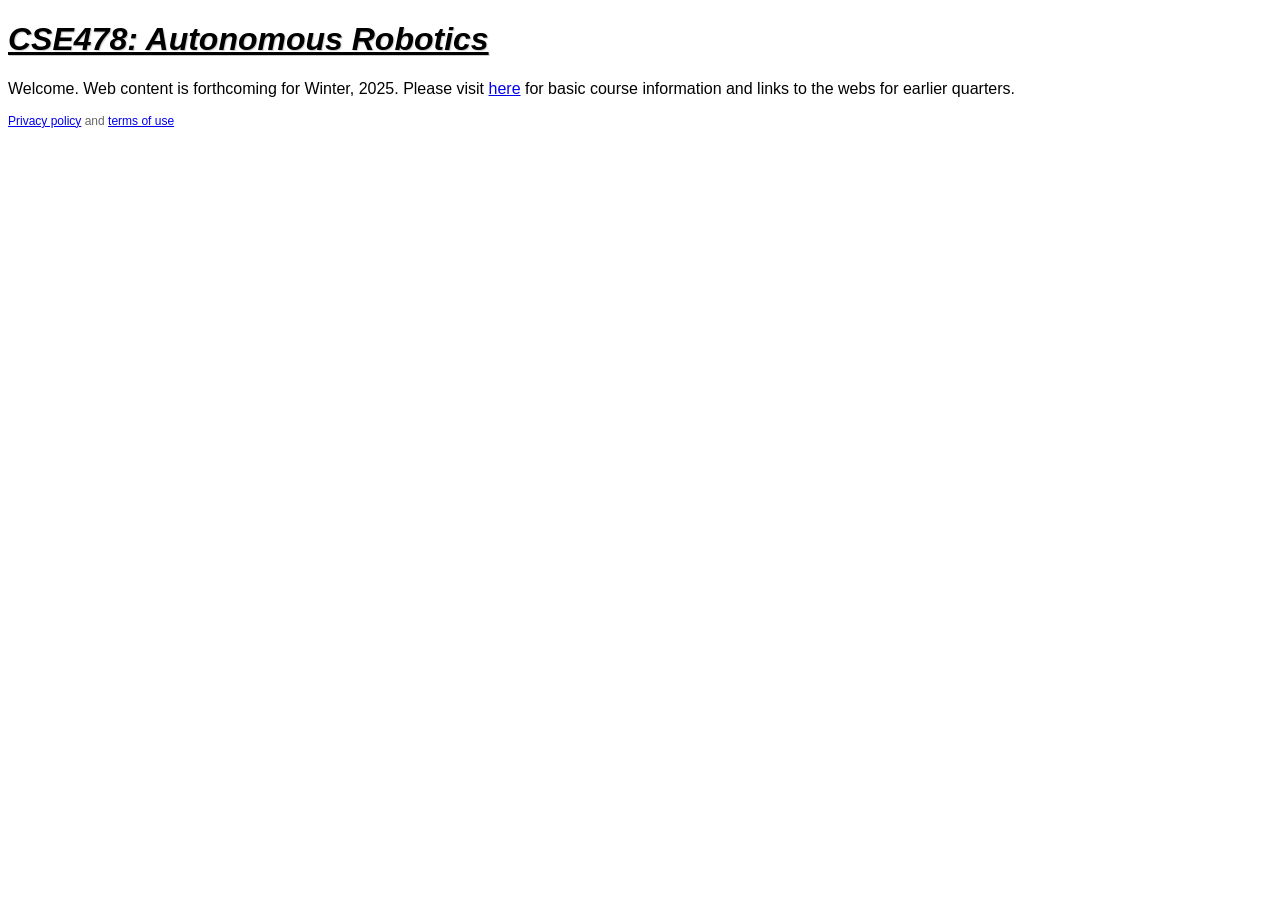
==== index.html @ a18a8666 "first commit" ====
<!DOCTYPE html>
<html>
<head>
 <title>CSE478: Autonomous Robotics</title> 
 <style type="text/css">
  body {
   font-family: verdana,sans-serif;
  }
  h1 {
   text-decoration: underline;
   font-style: oblique;
   text-shadow: 1px 1px 1px #ccc;
  }
  .terms {
   font-size: 9pt;
   color: #666;
  }
 </style>
</head>
<body>
<h1>CSE478: Autonomous Robotics</h1>

<p>Welcome. Web content is forthcoming for Winter, 2025. Please visit 
<a href="../">here</a> for basic course information and links to the webs 
for earlier quarters.</p>

<div class="terms"><a href="https://www.washington.edu/online/privacy/" title="University of Washington Online Privacy Statement">Privacy policy</a> and <a href="https://www.washington.edu/online/terms/" title="University of Washington Website Terms and Conditions of Use">terms of use</a></div>
</body>
</html>
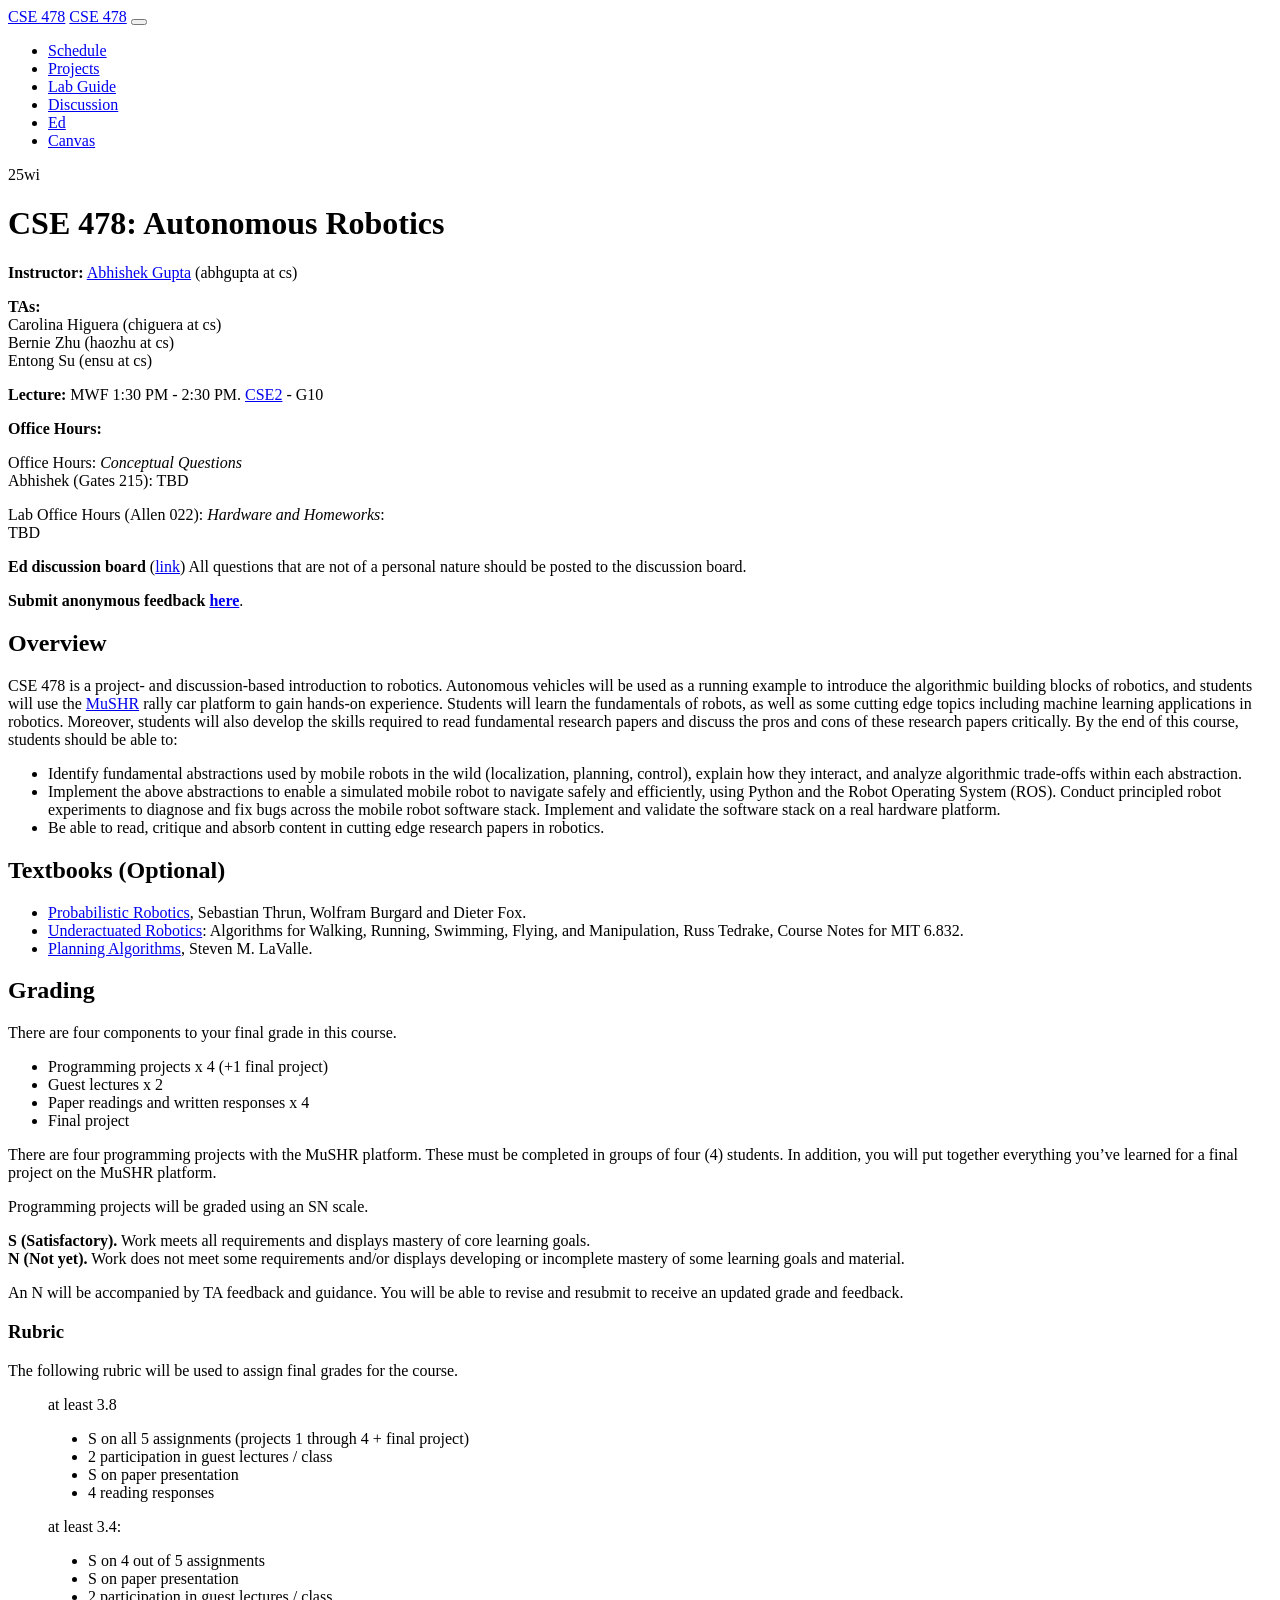
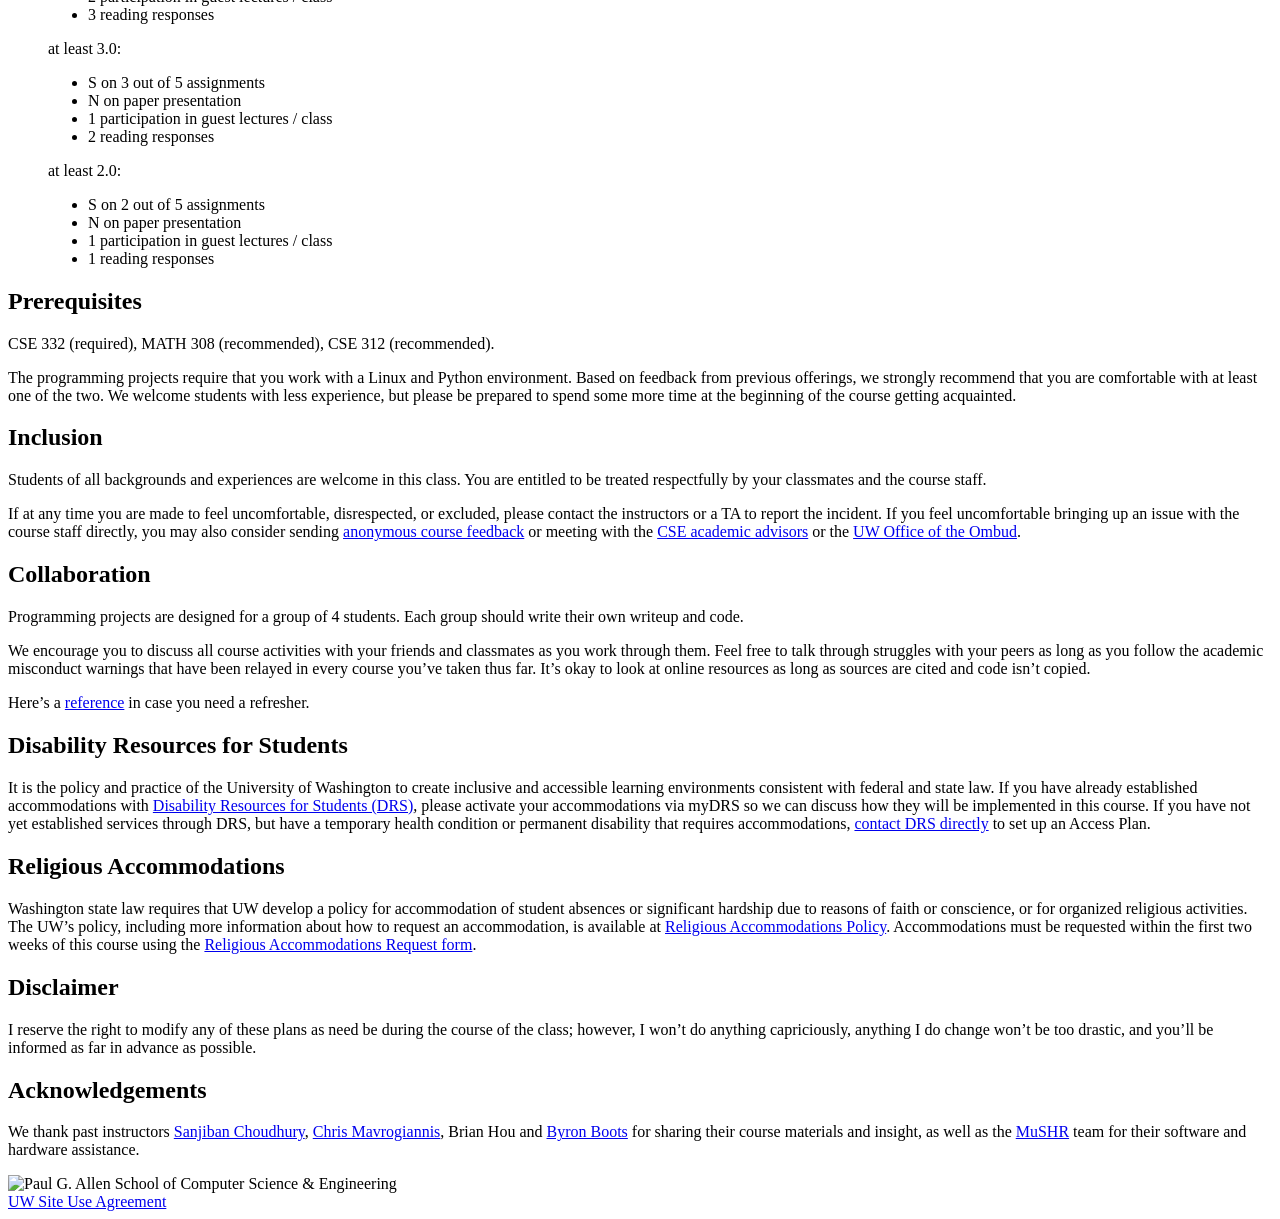
==== commit d48f6ec2: "update indez and sitemap" ====
--- a/index.html
+++ b/index.html
@@ -1,29 +1,216 @@
 <!DOCTYPE html>
-<html>
-<head>
- <title>CSE478: Autonomous Robotics</title> 
- <style type="text/css">
-  body {
-   font-family: verdana,sans-serif;
-  }
-  h1 {
-   text-decoration: underline;
-   font-style: oblique;
-   text-shadow: 1px 1px 1px #ccc;
-  }
-  .terms {
-   font-size: 9pt;
-   color: #666;
-  }
- </style>
-</head>
-<body>
-<h1>CSE478: Autonomous Robotics</h1>
-
-<p>Welcome. Web content is forthcoming for Winter, 2025. Please visit 
-<a href="../">here</a> for basic course information and links to the webs 
-for earlier quarters.</p>
-
-<div class="terms"><a href="https://www.washington.edu/online/privacy/" title="University of Washington Online Privacy Statement">Privacy policy</a> and <a href="https://www.washington.edu/online/terms/" title="University of Washington Website Terms and Conditions of Use">terms of use</a></div>
-</body>
+<html lang="en">
+  <head>
+  <meta charset="utf-8">
+  <meta name="viewport" content="width=device-width, initial-scale=1, shrink-to-fit=no">
+
+  <meta name="generator" content="Hugo 0.82.0" />
+
+  <title>CSE 478 | Autonomous Robotics</title>
+
+  
+  <link rel="stylesheet" href="/courses/cse478/25wi/css/style.min.ecaf9ba3e25bf0e4c0d3a033f865796bf2281f8c58839e7f2290407c7c779834.css">
+  </head>
+
+  <body><header class="courseweb-header">
+  <nav class="navbar fixed-top navbar-expand-sm navbar-dark bg-dark">
+    <a class="navbar-brand navbar-brand-filled bg-uwpurple d-none d-sm-inline" href="/courses/cse478/25wi/">CSE 478</a>
+    <a class="navbar-brand d-sm-none" href="/courses/cse478/25wi/">CSE 478</a>
+    <button class="navbar-toggler" type="button" data-toggle="collapse" data-target="#nav" aria-controls="nav" aria-expanded="false" aria-label="Toggle navigation">
+      <span class="navbar-toggler-icon"></span>
+    </button>
+
+    
+    <div id="nav" class="collapse navbar-collapse">
+      <ul class="navbar-nav mr-auto">
+        
+        
+        
+        
+        
+        <li class="nav-item">
+          <a class="nav-link" href="/courses/cse478/25wi/schedule/">Schedule</a>
+        </li>
+        
+        
+        
+        
+        
+        
+        <li class="nav-item">
+          <a class="nav-link" href="/courses/cse478/25wi/projects/">Projects</a>
+        </li>
+        
+        
+        
+        
+        
+        
+        <li class="nav-item">
+          <a class="nav-link" href="/courses/cse478/25wi/mushr_lab/">Lab Guide</a>
+        </li>
+        
+        
+        
+        
+        
+        
+        <li class="nav-item">
+          <a class="nav-link" href="/courses/cse478/25wi/discussion/">Discussion</a>
+        </li>
+        
+        
+        
+        
+        
+        
+        <li class="nav-item">
+          <a class="nav-link" href="https://edstem.org/us/courses/50038/discussion/">Ed</a>
+        </li>
+        
+        
+        
+        
+        
+        
+        <li class="nav-item">
+          <a class="nav-link" href="https://canvas.uw.edu/courses/1694425">Canvas</a>
+        </li>
+        
+        
+        
+        
+        
+      </ul>
+    </div>
+    <span class="navbar-brand navbar-brand-filled bg-uwpurple d-none d-md-inline">25wi</span>
+  </nav>
+</header>
+
+    <div class="container">
+      
+<div class="row">
+  <div class="col-12">
+    <h1 id="cse-478-autonomous-robotics">CSE 478: Autonomous Robotics</h1>
+<p><strong>Instructor:</strong> <a href="https://homes.cs.washington.edu/~abhgupta/">Abhishek Gupta</a> (abhgupta at cs)</p>
+<p><strong>TAs:</strong><br>
+Carolina Higuera (chiguera at cs)<br>
+Bernie Zhu (haozhu at cs)<br>
+Entong Su (ensu at cs)</p>
+<p><strong>Lecture:</strong> MWF 1:30 PM - 2:30 PM. <a href="https://www.washington.edu/maps/#!/bag">CSE2</a> - G10</p>
+<p><strong>Office Hours:</strong></p>
+<p>Office Hours: <em>Conceptual Questions</em><br>
+Abhishek (Gates 215): TBD</p>
+<p>Lab Office Hours (Allen 022): <em>Hardware and Homeworks</em>:<br>
+TBD<br>
+<p><strong>Ed discussion board</strong> (<a href="https://edstem.org/us/courses/50038/discussion/">link</a>) All questions that are not of a personal nature should be posted to the discussion board.</p>
+<p><strong>Submit anonymous feedback <a href="https://feedback.cs.washington.edu/">here</a></strong>.</p>
+<h2 id="overview">Overview</h2>
+<p>CSE 478 is a project- and discussion-based introduction to robotics. Autonomous vehicles will be used as a running example to introduce the algorithmic building blocks of robotics, and students will use the <a href="https://mushr.io">MuSHR</a> rally car platform to gain hands-on experience. Students will learn the fundamentals of robots, as well as some cutting edge topics including machine learning applications in robotics. Moreover, students will also develop the skills required to read fundamental research papers and discuss the pros and cons of these research papers critically. By the end of this course, students should be able to:</p>
+<ul>
+<li>Identify fundamental abstractions used by mobile robots in the wild (localization, planning, control), explain how they interact, and analyze algorithmic trade-offs within each abstraction.</li>
+<li>Implement the above abstractions to enable a simulated mobile robot to navigate safely and efficiently, using Python and the Robot Operating System (ROS). Conduct principled robot experiments to diagnose and fix bugs across the mobile robot software stack. Implement and validate the software stack on a real hardware platform.</li>
+<li>Be able to read, critique and absorb content in cutting edge research papers in robotics.</li>
+</ul>
+<h2 id="textbooks-optional">Textbooks (Optional)</h2>
+<ul>
+<li><a href="http://www.probabilistic-robotics.org/">Probabilistic Robotics</a>, Sebastian Thrun, Wolfram Burgard and Dieter Fox.</li>
+<li><a href="http://underactuated.mit.edu/">Underactuated Robotics</a>: Algorithms for Walking, Running, Swimming, Flying, and Manipulation, Russ Tedrake, Course Notes for MIT 6.832.</li>
+<li><a href="http://lavalle.pl/planning/">Planning Algorithms</a>, Steven M. LaValle.</li>
+</ul>
+<h2 id="grading">Grading</h2>
+<p>There are four components to your final grade in this course.</p>
+<ul>
+<li>Programming projects x 4 (+1 final project)</li>
+<li>Guest lectures x 2</li>
+<li>Paper readings and written responses x 4</li>
+<li>Final project</li>
+</ul>
+<p>There are four programming projects with the MuSHR platform.
+These must be completed in groups of four (4) students.
+In addition, you will put together everything you&rsquo;ve learned for a final project on the MuSHR platform.</p>
+<p>Programming projects will be graded using an SN scale.</p>
+<p><strong>S (Satisfactory).</strong> Work meets all requirements and displays mastery of core learning goals.<br>
+<strong>N (Not yet).</strong> Work does not meet some requirements and/or displays developing or incomplete mastery of some learning goals and material.</p>
+<p>An N will be accompanied by TA feedback and guidance. You will be able to revise and resubmit to receive an updated grade and feedback.</p>
+<h3 id="rubric">Rubric</h3>
+<p>The following rubric will be used to assign final grades for the course.</p>
+<blockquote>
+<p>at least 3.8</p>
+<ul>
+<li>S on all 5 assignments (projects 1 through 4 + final project)</li>
+<li>2 participation in guest lectures / class</li>
+<li>S on paper presentation</li>
+<li>4 reading responses</li>
+</ul>
+</blockquote>
+<blockquote>
+<p>at least 3.4:</p>
+<ul>
+<li>S on 4 out of 5 assignments</li>
+<li>S on paper presentation</li>
+<li>2 participation in guest lectures / class</li>
+<li>3 reading responses</li>
+</ul>
+<p>at least 3.0:</p>
+<ul>
+<li>S on 3 out of 5 assignments</li>
+<li>N on paper presentation</li>
+<li>1 participation in guest lectures / class</li>
+<li>2 reading responses</li>
+</ul>
+<p>at least 2.0:</p>
+<ul>
+<li>S on 2 out of 5 assignments</li>
+<li>N on paper presentation</li>
+<li>1 participation in guest lectures / class</li>
+<li>1 reading responses</li>
+</ul>
+</blockquote>
+<h2 id="prerequisites">Prerequisites</h2>
+<p>CSE 332 (required), MATH 308 (recommended), CSE 312 (recommended).</p>
+<p>The programming projects require that you work with a Linux and Python environment. Based on feedback from previous offerings, we strongly recommend that you are comfortable with at least one of the two. We welcome students with less experience, but please be prepared to spend some more time at the beginning of the course getting acquainted.</p>
+<h2 id="inclusion">Inclusion</h2>
+<p>Students of all backgrounds and experiences are welcome in this class. You are entitled to be treated respectfully by your classmates and the course staff.</p>
+<p>If at any time you are made to feel uncomfortable, disrespected, or excluded, please contact the instructors or a TA to report the incident. If you feel uncomfortable bringing up an issue with the course staff directly, you may also consider sending <a href="https://feedback.cs.washington.edu/">anonymous course feedback</a> or meeting with the <a href="https://www.cs.washington.edu/academics/ugrad/advising">CSE academic advisors</a> or the <a href="https://www.washington.edu/ombud/">UW Office of the Ombud</a>.</p>
+<h2 id="collaboration">Collaboration</h2>
+<p>Programming projects are designed for a group of 4 students.
+Each group should write their own writeup and code.</p>
+<p>We encourage you to discuss all course activities with your friends and classmates as you work through them. Feel free to talk through struggles with your peers as long as you follow the academic misconduct warnings that have been relayed in every course you&rsquo;ve taken thus far. It&rsquo;s okay to look at online
+resources as long as sources are cited and code isn&rsquo;t copied.</p>
+<p>Here&rsquo;s a <a href="https://www.cs.washington.edu/academics/misconduct/">reference</a> in case you need a refresher.</p>
+<h2 id="disability-resources-for-students">Disability Resources for Students</h2>
+<p>It is the policy and practice of the University of Washington to create inclusive and accessible learning environments consistent with federal and state law. If you have already established accommodations with <a href="https://depts.washington.edu/uwdrs/">Disability Resources for Students (DRS)</a>, please activate your accommodations via myDRS so we
+can discuss how they will be implemented in this course. If you have not yet established services through DRS, but have a temporary health condition or permanent disability that requires accommodations, <a href="https://depts.washington.edu/uwdrs/">contact DRS directly</a> to set up an Access Plan.</p>
+<h2 id="religious-accommodations">Religious Accommodations</h2>
+<p>Washington state law requires that UW develop a policy for accommodation of student absences or significant hardship due to reasons of faith or conscience, or for organized religious activities. The UW’s policy, including more information about how to request an accommodation, is available at <a href="https://registrar.washington.edu/staffandfaculty/religious-accommodations-policy/">Religious Accommodations Policy</a>. Accommodations must be requested within the first two weeks of this course using the <a href="https://registrar.washington.edu/students/religious-accommodations-request/">Religious Accommodations Request form</a>.</p>
+<h2 id="disclaimer">Disclaimer</h2>
+<p>I reserve the right to modify any of these plans as need be during the course of the class; however, I won&rsquo;t do anything capriciously, anything I do change won&rsquo;t be too drastic, and you&rsquo;ll be informed as far in advance as possible.</p>
+<h2 id="acknowledgements">Acknowledgements</h2>
+<p>We thank past instructors <a href="http://www.sanjibanchoudhury.com/">Sanjiban Choudhury</a>, <a href="https://chrismavrogiannis.com/">Chris Mavrogiannis</a>, Brian Hou and <a href="https://homes.cs.washington.edu/~bboots/">Byron Boots</a> for sharing their course materials and insight, as well as the <a href="https://mushr.io">MuSHR</a> team for their software and hardware assistance.</p>
+
+  </div>
+</div>
+
+    </div>
+    <footer class="courseweb-footer">
+  <div class="float-left courseweb-cse-wordmark">
+    <img class="img-fluid"
+         src="/courses/cse478/25wi/img/cse-wordmark.png"
+         alt="Paul G. Allen School of Computer Science & Engineering" />
+  </div>
+  <div class="float-right">
+    <a href="//www.washington.edu/online/terms/">UW Site Use Agreement</a>
+  </div>    
+</footer>
+
+
+
+<script src="https://code.jquery.com/jquery-3.2.1.slim.min.js" integrity="sha384-KJ3o2DKtIkvYIK3UENzmM7KCkRr/rE9/Qpg6aAZGJwFDMVNA/GpGFF93hXpG5KkN" crossorigin="anonymous"></script>
+<script src="https://cdnjs.cloudflare.com/ajax/libs/popper.js/1.12.9/umd/popper.min.js" integrity="sha384-ApNbgh9B+Y1QKtv3Rn7W3mgPxhU9K/ScQsAP7hUibX39j7fakFPskvXusvfa0b4Q" crossorigin="anonymous"></script>
+<script src="https://maxcdn.bootstrapcdn.com/bootstrap/4.0.0/js/bootstrap.min.js" integrity="sha384-JZR6Spejh4U02d8jOt6vLEHfe/JQGiRRSQQxSfFWpi1MquVdAyjUar5+76PVCmYl" crossorigin="anonymous"></script>
+
+
+
+  </body>
 </html>
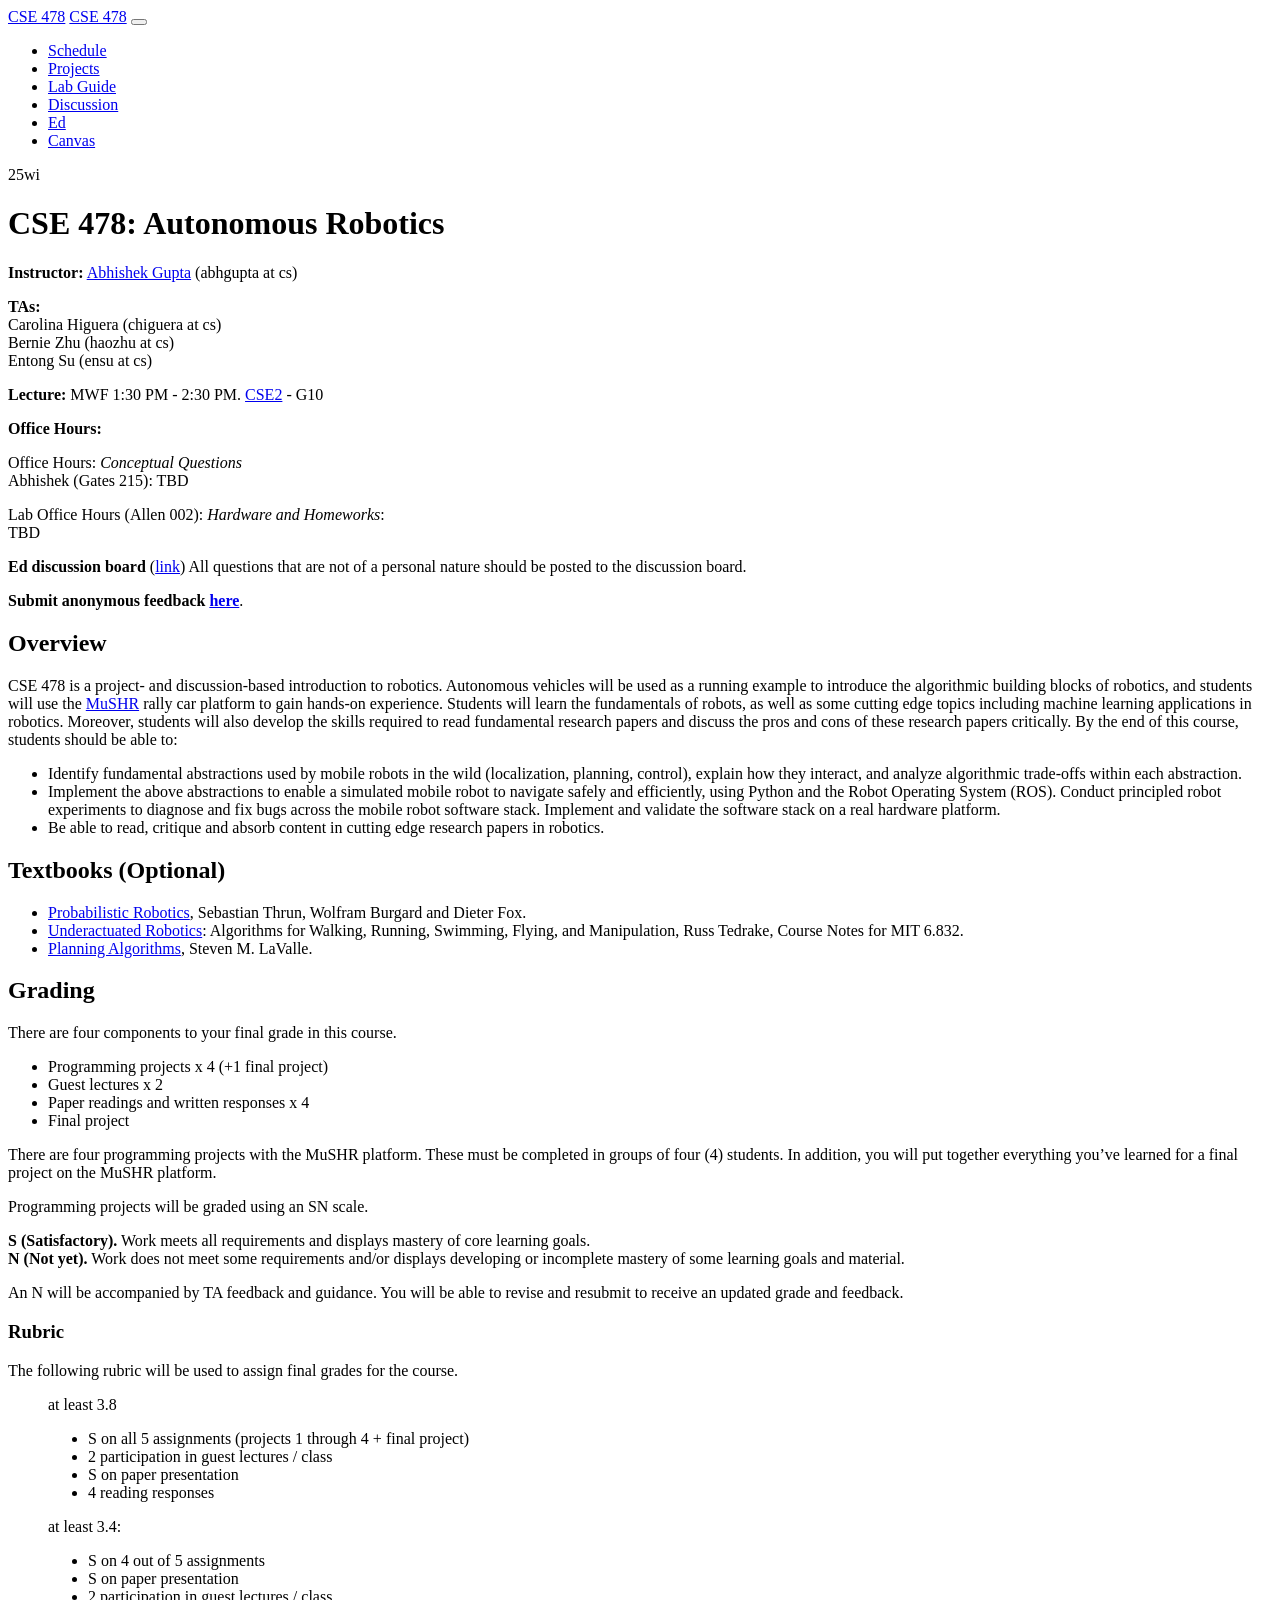
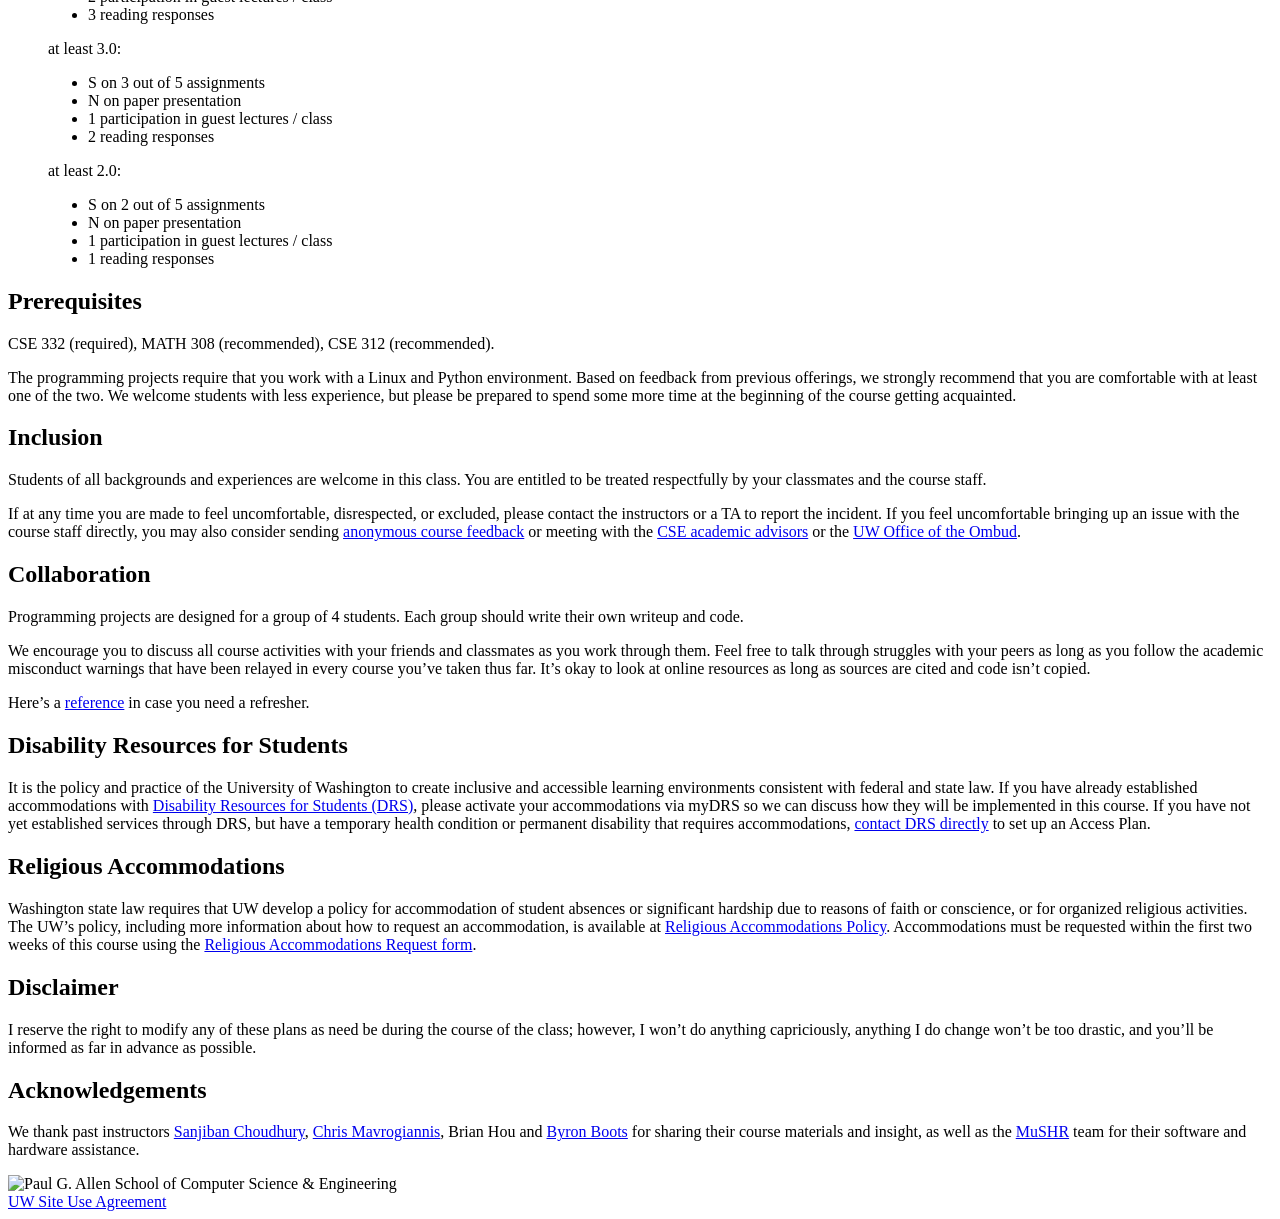
==== commit f6c64fdd: "update lab room" ====
--- a/index.html
+++ b/index.html
@@ -65,7 +65,7 @@
         
         
         <li class="nav-item">
-          <a class="nav-link" href="https://edstem.org/us/courses/50038/discussion/">Ed</a>
+          <a class="nav-link" href="https://edstem.org/us/courses/70353/discussion/">Ed</a>
         </li>
         
         
@@ -101,9 +101,9 @@
 <p><strong>Office Hours:</strong></p>
 <p>Office Hours: <em>Conceptual Questions</em><br>
 Abhishek (Gates 215): TBD</p>
-<p>Lab Office Hours (Allen 022): <em>Hardware and Homeworks</em>:<br>
+<p>Lab Office Hours (Allen 002): <em>Hardware and Homeworks</em>:<br>
 TBD<br>
-<p><strong>Ed discussion board</strong> (<a href="https://edstem.org/us/courses/50038/discussion/">link</a>) All questions that are not of a personal nature should be posted to the discussion board.</p>
+<p><strong>Ed discussion board</strong> (<a href="https://edstem.org/us/courses/70353/discussion/">link</a>) All questions that are not of a personal nature should be posted to the discussion board.</p>
 <p><strong>Submit anonymous feedback <a href="https://feedback.cs.washington.edu/">here</a></strong>.</p>
 <h2 id="overview">Overview</h2>
 <p>CSE 478 is a project- and discussion-based introduction to robotics. Autonomous vehicles will be used as a running example to introduce the algorithmic building blocks of robotics, and students will use the <a href="https://mushr.io">MuSHR</a> rally car platform to gain hands-on experience. Students will learn the fundamentals of robots, as well as some cutting edge topics including machine learning applications in robotics. Moreover, students will also develop the skills required to read fundamental research papers and discuss the pros and cons of these research papers critically. By the end of this course, students should be able to:</p>
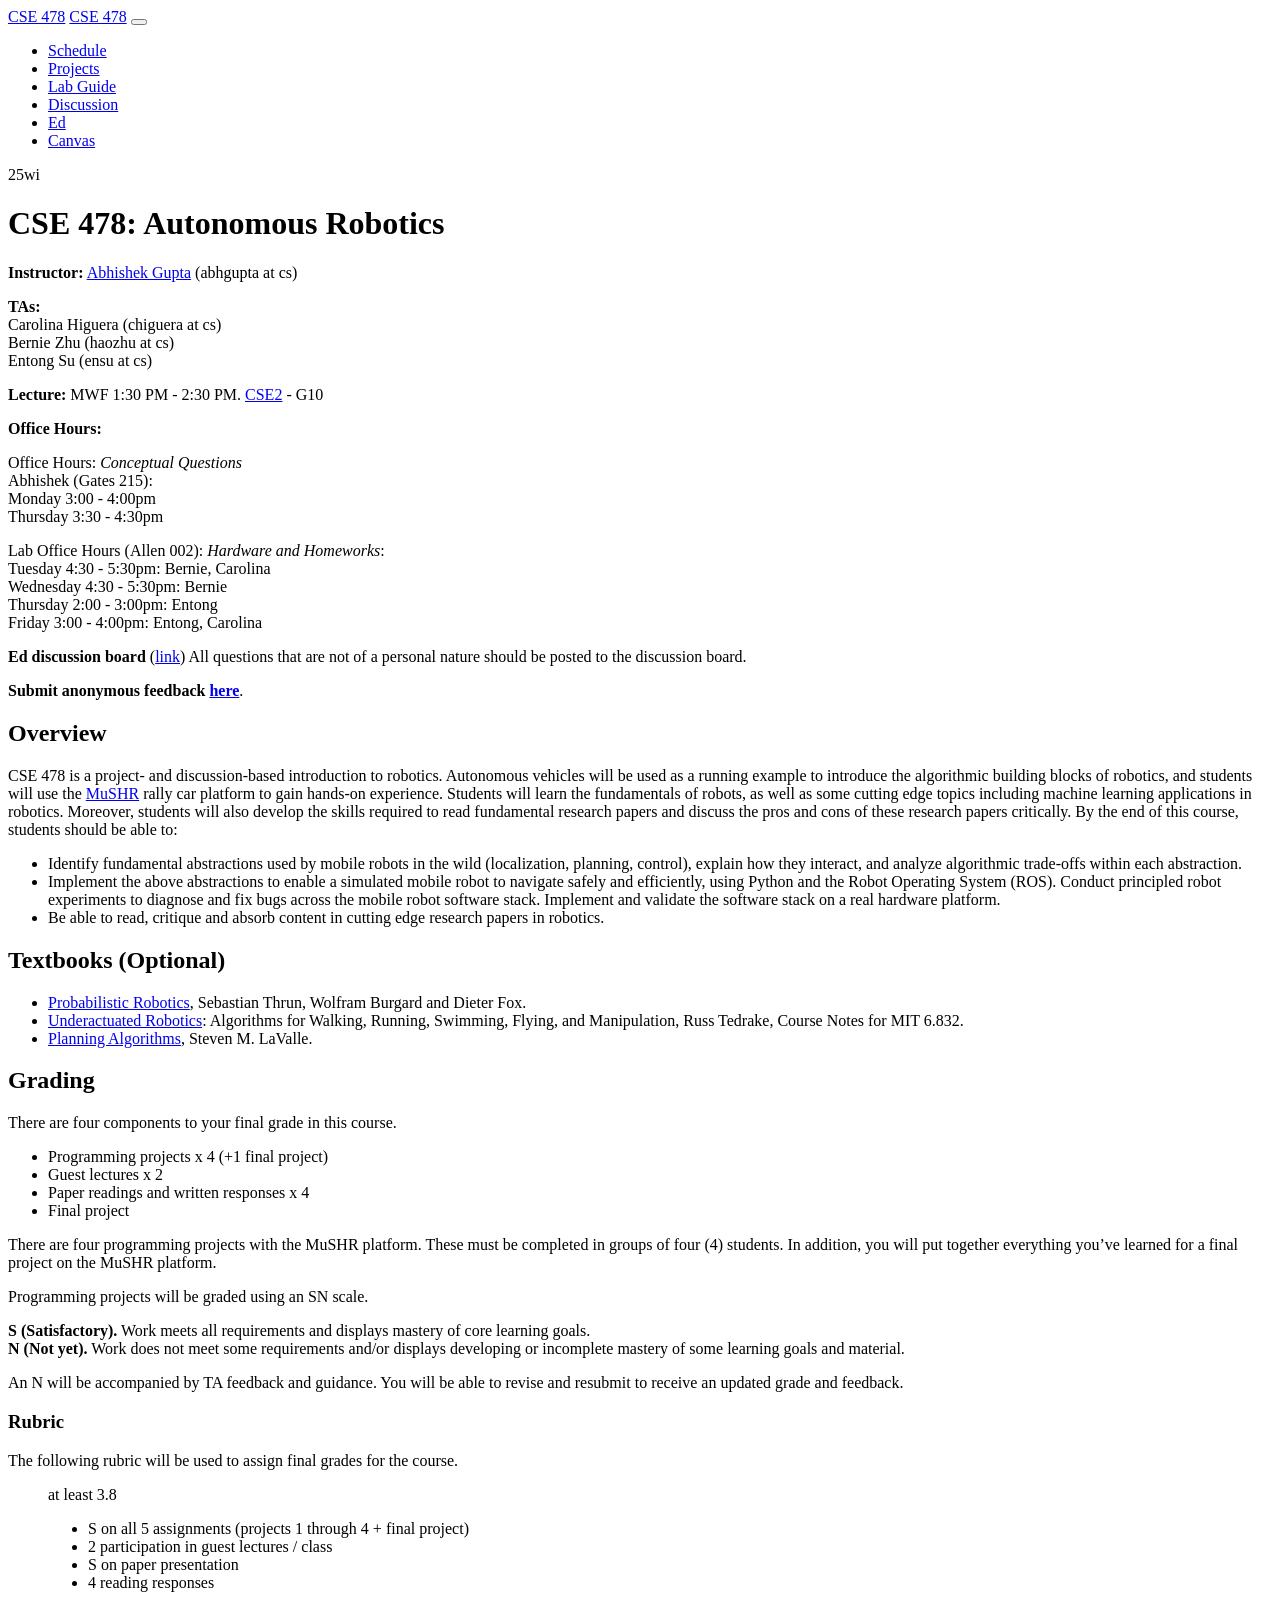
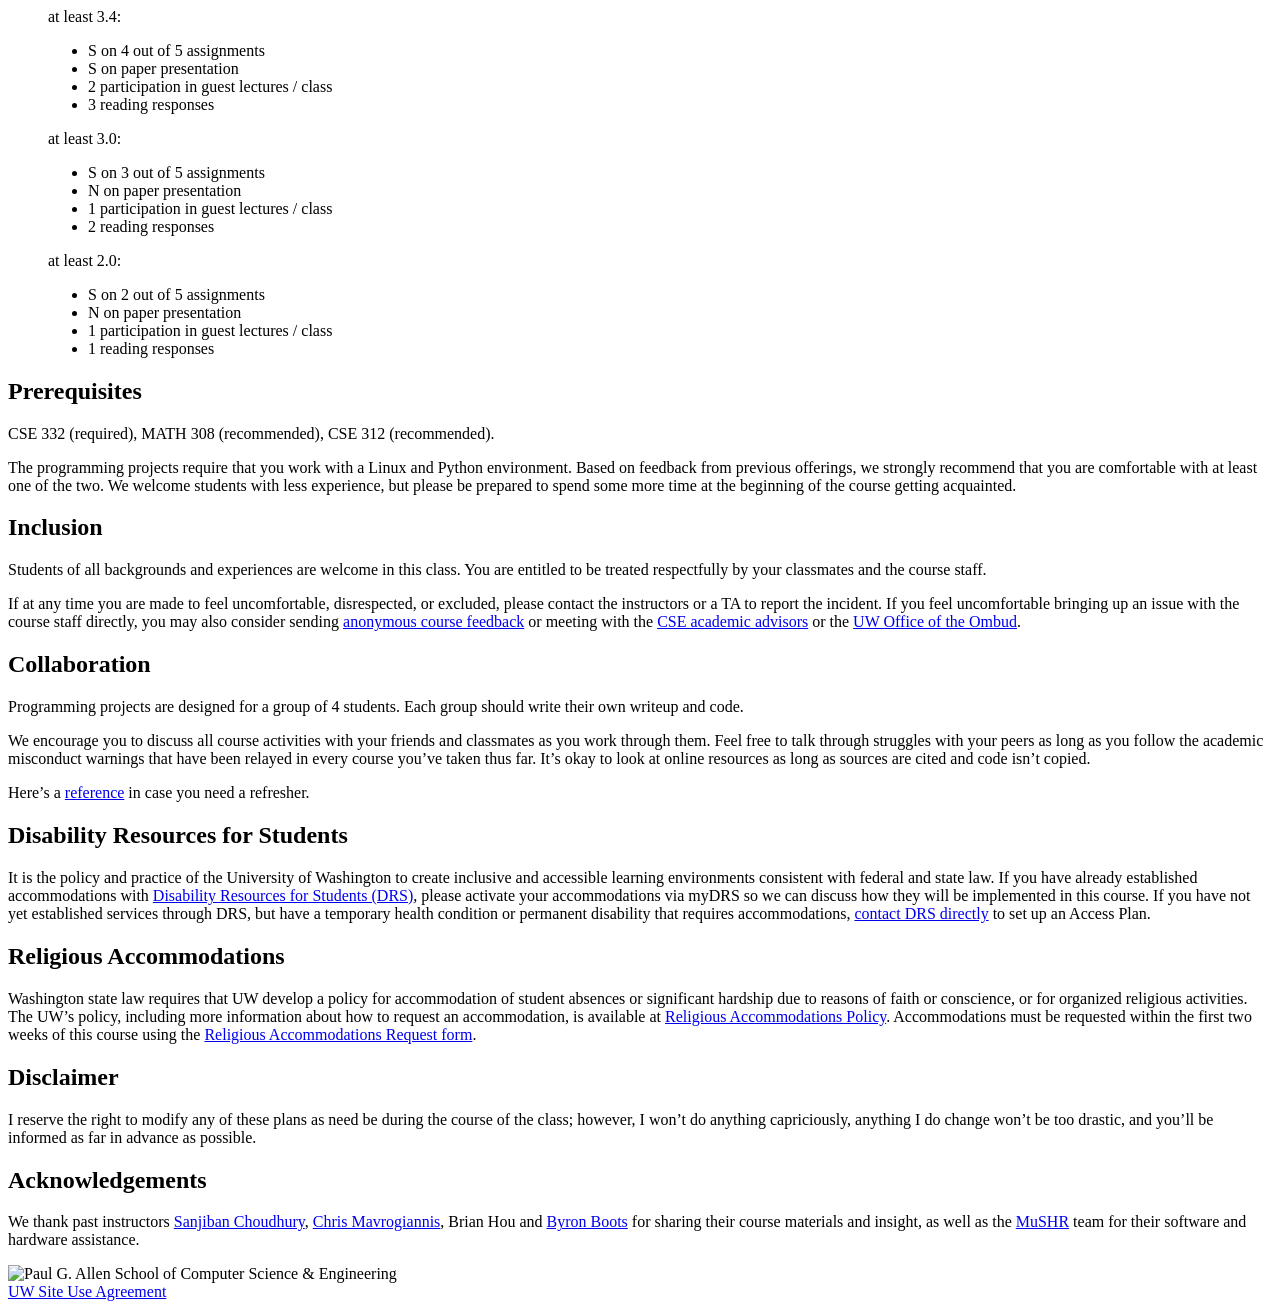
==== commit c20b6153: "add OH" ====
--- a/index.html
+++ b/index.html
@@ -100,9 +100,15 @@
 <p><strong>Lecture:</strong> MWF 1:30 PM - 2:30 PM. <a href="https://www.washington.edu/maps/#!/bag">CSE2</a> - G10</p>
 <p><strong>Office Hours:</strong></p>
 <p>Office Hours: <em>Conceptual Questions</em><br>
-Abhishek (Gates 215): TBD</p>
+Abhishek (Gates 215):<br>
+Monday 3:00 - 4:00pm<br>
+Thursday 3:30 - 4:30pm<br>
 <p>Lab Office Hours (Allen 002): <em>Hardware and Homeworks</em>:<br>
-TBD<br>
+Tuesday 4:30 - 5:30pm: Bernie, Carolina<br>
+Wednesday 4:30 - 5:30pm: Bernie<br>
+Thursday 2:00 - 3:00pm: Entong</br>
+Friday 3:00 - 4:00pm: Entong, Carolina</p>
+
 <p><strong>Ed discussion board</strong> (<a href="https://edstem.org/us/courses/70353/discussion/">link</a>) All questions that are not of a personal nature should be posted to the discussion board.</p>
 <p><strong>Submit anonymous feedback <a href="https://feedback.cs.washington.edu/">here</a></strong>.</p>
 <h2 id="overview">Overview</h2>
